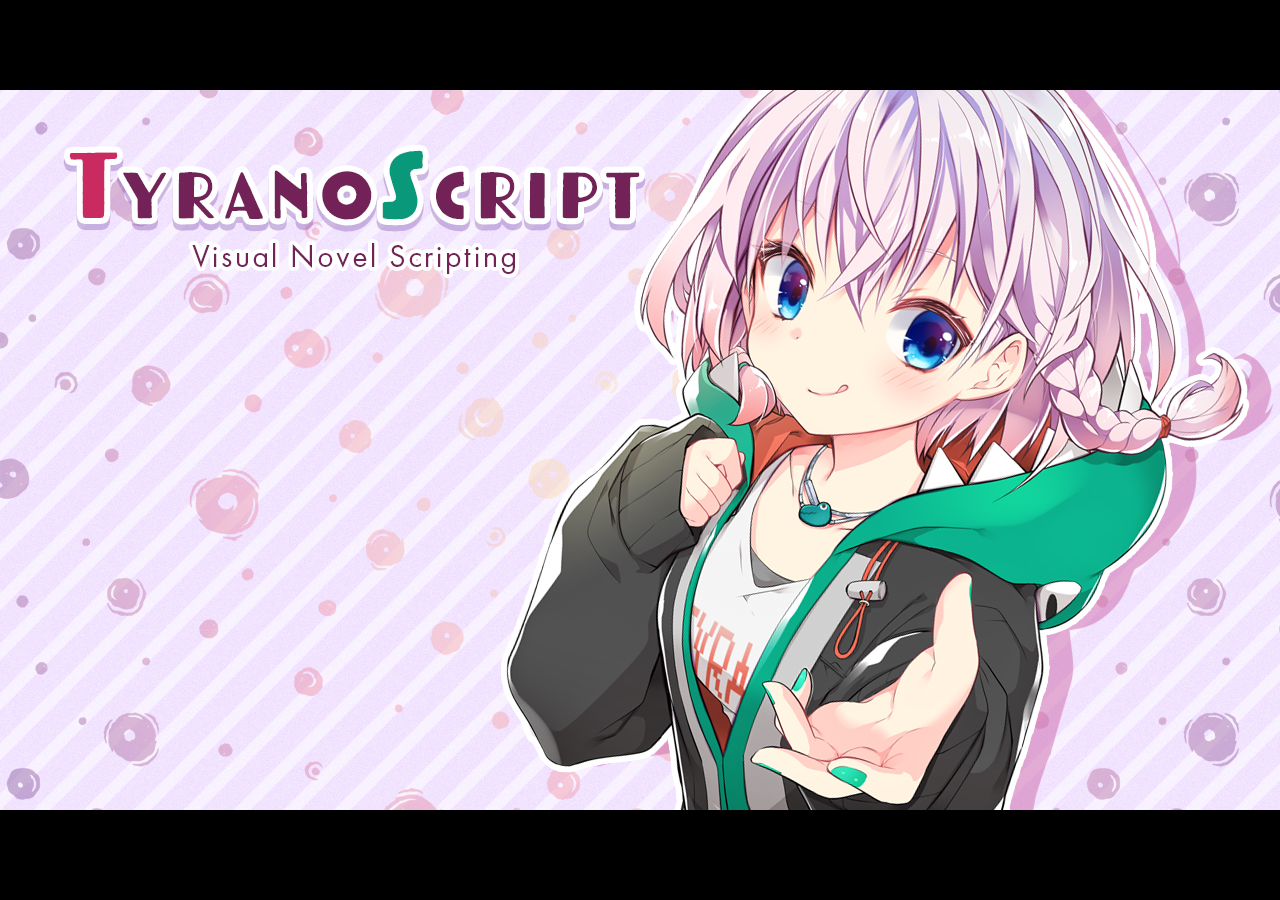
==== index.html @ f42a1395 "first commit" ====
<!DOCTYPE html>
<html>
    <head>
        <title>Loading TyranoScript</title>

        <meta http-equiv="Content-Type" content="text/html; charset=utf-8" />
        <meta name="viewport" content="width=device-width,initial-scale=1,user-scalable=no" />
        <meta name="robots" content="noindex,nofollow" />

        <style>.menu_icon_area { display: none !important; }</style>
        <link href="./tyrano/tyrano.css" rel="stylesheet" />
        <link href="./tyrano/libs/jquery-ui/jquery-ui.css" rel="stylesheet" />

        <!-- jQuery -->
        <script src="./tyrano/libs/jquery-3.6.0.min.js"></script>
        <script>
            try {
                window.jQuery = window.$ = require("./tyrano/libs/jquery-3.6.0.min.js");
            } catch (e) {}
            
            try{
                
                if(window.studio_api){
                    //Win Macなど パッケージング時 
                    window.studio_api = window.studio_api;
                    window.process = window.studio_api.ipcRenderer.sendSync("getProcess");
                }else if (window.opener.window.studio_api) {
                    //プレビューのとき
                    window.studio_api = window.opener.window.studio_api;
                    window.process = window.opener.window.studio_api.ipcRenderer.sendSync("getProcess");
                }
                
            }catch(e){
            
            }

        </script>

        <!-- jQuery Plugins -->
        <script src="./tyrano/libs/jquery-migrate-1.4.1.js"></script>
        <script src="./tyrano/libs/jquery-ui/jquery-ui.min.js"></script>
        <script src="./tyrano/libs/jquery.a3d.js"></script>
        <script src="./tyrano/libs/jsrender.min.js"></script>

        <!-- 廃止予定 alertify.js -->
        <link href="./tyrano/libs/alertify/alertify.core.css" rel="stylesheet" />
        <link href="./tyrano/libs/alertify/alertify.default.css" rel="stylesheet" />
        <script src="./tyrano/libs/alertify/alertify.min.js"></script>

        <!-- remodal -->
        <link href="./tyrano/libs/remodal/remodal.css" rel="stylesheet" />
        <link href="./tyrano/libs/remodal/remodal-default-theme.css" rel="stylesheet" />
        <script src="./tyrano/libs/remodal/remodal.js"></script>

        <!-- html2canvas -->
        <script src="./tyrano/libs/html2canvas.js"></script>

        <!-- KeyConfig.js -->
        <script src="./data/system/KeyConfig.js"></script>

        <!-- tyrano -->
        <script src="./tyrano/lang.js"></script>
        <script src="./tyrano/libs.js"></script>
        <script src="./tyrano/tyrano.js"></script>
        <script src="./tyrano/tyrano.base.js"></script>
        <script src="./tyrano/plugins/kag/kag.js"></script>
        <script src="./tyrano/plugins/kag/kag.event.js"></script>
        <script src="./tyrano/plugins/kag/kag.key_mouse.js"></script>
        <script src="./tyrano/plugins/kag/kag.layer.js"></script>
        <script src="./tyrano/plugins/kag/kag.menu.js"></script>
        <script src="./tyrano/plugins/kag/kag.parser.js"></script>
        <script src="./tyrano/plugins/kag/kag.rider.js"></script>
        <script src="./tyrano/plugins/kag/kag.studio_v6.js"></script>
        <script src="./tyrano/plugins/kag/kag.tag_audio.js"></script>
        <script src="./tyrano/plugins/kag/kag.tag_camera.js"></script>
        <script src="./tyrano/plugins/kag/kag.tag_ext.js"></script>
        <script src="./tyrano/plugins/kag/kag.tag_system.js"></script>
        <script src="./tyrano/plugins/kag/kag.tag_vchat.js"></script>
        <script src="./tyrano/plugins/kag/kag.tag_ar.js"></script>
        <script src="./tyrano/plugins/kag/kag.tag_three.js"></script>
        <script src="./tyrano/plugins/kag/kag.tag.js"></script>

        <!-- Others -->
        <link href="./tyrano/libs/textillate/assets/animate.css" rel="stylesheet" />
        <script src="./tyrano/libs/textillate/assets/jquery.lettering.js"></script>
        <script src="./tyrano/libs/textillate/jquery.textillate.js"></script>
        <script src="./tyrano/libs/jquery.touchSwipe.min.js"></script>
        <script src="./tyrano/libs/howler.js"></script>
        <script src="./tyrano/libs/jsQR.js"></script>
        <script src="./tyrano/libs/anime.min.js"></script>
        <script src="./tyrano/libs/lz-string.min.js"></script>
        
    </head>

    <body onselectstart="return false" onContextmenu="return false" ontouchmove="event.preventDefault()">
        <div id="tyrano_base" class="tyrano_base" style="overflow: hidden" unselectable="on" ondragstart="return false"></div>
        <div id="vchat_base" class="vchat_base" style="overflow: hidden" unselectable="on" ondragstart="return false"></div>

        <!--  First シナリオファイルに外部ファイルを利用したい場合は、こちらにシナリオファイルのURLを指定できます-->
        <!--
        <input type="hidden" id="first_scenario_file" value="http://test.com/tyrano/data/scenario/first.ks">
        -->

        <!-- コンフィグ調整をindex.htmlでもできる -->
        <!--
        <input type="hidden" tyrano="config" key="vchat" value="true" />
        <input type="hidden" tyrano="config" key="vchatMenuVisible" value="true" />
        -->

        <!-- モーダル用 -->
        <div class="remodal-bg"></div>
        <div
            class="remodal"
            data-remodal-id="modal"
            data-remodal-options="hashTracking:false,closeOnEscape:false,closeOnOutsideClick:false"
        >
            <h1 class="remodal_title"></h1>
            <p class="remodal_txt"></p>
            <br />
            <button data-remodal-action="cancel" id="remodal-cancel" class="remodal-cancel">Cancel</button>
            <button data-remodal-action="confirm" id="remodal-confirm" class="remodal-confirm">OK</button>
        </div>
        
        
        
        
    </body>
</html>
---- tyrano/tyrano.css ----
@import url("./css/reset.css");
@import url("./css/font.css");
@import url("./css/animate.css");
@import url("./css/glink.css");

/* レイヤ
--------------------------------------*/

html {
    touch-action: none;
    user-select: none;
}

body {
    background-color: black;
    -webkit-tap-highlight-color: transparent;
    overflow: hidden;
    touch-action: manipulation;
}

.tyrano_base {
    -moz-user-select: none;
    -webkit-user-select: none;
    -khtml-user-select: none;
    user-select: none;

    -webkit-text-size-adjust: none;

    /*Mac safari でtyrano_base の overfllow:hiddenが効かない対策*/
    -webkit-transform: translateZ(0);
    -webkit-mask-image: -webkit-radial-gradient(circle, white 100%, black 100%);

    top: 0;
    left: 0;
    right: 0;
    bottom: 0;
    margin: auto;
}

.layer {
    background-size: 100% 100%;
}

/* イベントレイヤ(ここをクリックしてゲームを進める) */
.layer_event_click {
    -webkit-tap-highlight-color: rgba(0, 0, 0, 0);
    background-color: rgba(0, 0, 0, 0);
}

/* 画面パーツ
--------------------------------------*/

/* メニューを開くボタン */
.button_menu {
    position: absolute;
    z-index: 99999;
    top: 20px;
    cursor: pointer;
}

/* クリック待ちグリフ */
.img_next {
    padding-left: 3px;
}

.chara_part_container {
    /* スタックコンテキストを生成 */
    transform: translateZ(0);
}

.plus_lighter_container img {
    mix-blend-mode: plus-lighter;
}

.tyrano_chara .chara_img {
    position: absolute;
}

/* [edit]タグで出す<input>要素 */
/*
.text_box {
}
*/

/*ダイアログボックス*/
#alertify {
    z-index: 9999999;
}

/* 汎用クラス
--------------------------------------*/

/* 左右反転 */
.reflect {
    -webkit-transform: scaleX(-1);
    -moz-transform: scaleX(-1);
    -ms-transform: scaleX(-1);
    -o-transform: scaleX(-1);
    transform: scaleX(-1);
    filter: FlipH;
}

/* 透明化 */
.hidden {
    visibility: hidden !important;
    opacity: 0 !important;
}

/* 新しいスタックコンテキストを作成 */
.z-0 {
    -webkit-transform: translateZ(0);
    transform: translateZ(0);
}

/* [filter] で付与, [free_filter] で除去 */
/*
.tyrano_filter_effect {
    -webkit-transform: translateZ(0);
    transform: translateZ(0);
}
*/

/* 縦書き
--------------------------------------*/

.vertical_text {
    font-family: "@ＭＳ 明朝";
    writing-mode: tb-rl;
    writing-mode: vertical-rl;
    -webkit-writing-mode: vertical-rl;
    float: right;
    height: 100%;
}

/* メニュー
--------------------------------------*/

.layer_menu {
    display: none;
    font-size: 1.3em;
    font-weight: bold;
    position: absolute;
    width: 100%;
    height: 100%;
}

.menu_item {
    position: relative;
    margin-top: 2%;
    text-align: center;
}

.menu_item img {
    cursor: pointer;
}

/* スクロールボタン */
.button_smart {
    cursor: pointer;
    position: absolute;
}

/* ラベル */
.img_label {
    position: absolute;
    left: 0px;
    top: 0px;
}

/* 背景 */
.img_bg_base {
    z-index: -1;
    left: 0;
    top: 0;
    width: 100%;
    height: 100%;
    position: absolute;
}

/* バックログ画面
--------------------------------------*/

.log_body {
    width: 1000px;
    height: 450px;
    margin: 50px 0 0 0;
    padding: 20px;
    border: 1px solid #798993;
    border-radius: 0;
    color: #798993;
    background: rgba(251, 250, 249, 0.5);
    font-weight: normal;
    text-align: left;
    line-height: 1.6em;
    overflow-y: scroll;
    -webkit-overflow-scrolling: touch;
    -webkit-transform: translateZ(0);
    transform: translateZ(0);
}

/* スクロールバー */
.log_body::-webkit-scrollbar {
    width: 12px;
}

.log_body::-webkit-scrollbar-thumb {
    border-radius: 0;
    background: #0f60ea;
}

.log_body::-webkit-scrollbar-track {
    background: none;
}

.display_menu .button:first-child {
    margin-top: 0;
}

.display_menu {
    overflow: visible;
    padding: 0;
    z-index: 10000;
    width: 100%;
    height: 100%;
    position: absolute;
    display: block;
}

/* セーブ・ロード画面
--------------------------------------*/

/* セーブデータリスト全体 */
.area_save_list {
    display: block;
    width: 1100px;
    height: 520px;
    margin: 30px 0 0 0;
    overflow-y: scroll;
    -webkit-overflow-scrolling: touch;
    -webkit-transform: translateZ(0);
    transform: translateZ(0);
}

/* スクロールバー */
.area_save_list::-webkit-scrollbar {
    width: 12px;
}

.area_save_list::-webkit-scrollbar-thumb {
    border-radius: 0;
    background: #0f60ea;
}

.area_save_list::-webkit-scrollbar-track {
    border-radius: 0;
    background: rgba(255, 255, 255, 0.5);
}

/* セーブデータリスト全体 */
.save_list {
    display: table;
    table-layout: fixed;
    width: 1010px;
    height: 120px;
    margin: 0;
    padding: 0;
    font-size: 18px;
    font-weight: normal;
    border: none;
    border-collapse: separate;
    border-spacing: 0 10px;
    box-sizing: border-box;
}

/* セーブデータ */
.save_list_item {
    display: table-row;
    width: 1000px;
    height: 120px;
    margin: 0;
    padding: 0;
    border: none;
    cursor: pointer;
}

.save_list_item:hover {
    background-color: rgba(153, 219, 255, 0.5);
}

/* セーブデータのサムネイル */
.save_list_item_thumb {
    display: table-cell;
    width: 190px;
    height: 120px;
    margin: 0;
    padding: 0;
    background-color: rgba(255, 255, 255, 0.3);
    background-image: url("images/system/saveslot.png");
    background-repeat: repeat-y;
    background-position: left top;
    box-sizing: border-box;
}

/* セーブデータのサムネイル画像 */
.save_list_item_thumb img {
    width: 160px;
    height: 90px;
    margin: 15px 3px 0 0;
    padding: 0;
    border-radius: 0;
}

/* セーブデータのテキスト */
.save_list_item_area {
    display: table-cell;
    width: 810px;
    height: 120px;
    padding: 15px 10px 0 0;
    border: none;
    border-radius: 0;
    background-color: rgba(255, 255, 255, 0.3);
    background-image: url("images/system/saveslot.png");
    background-repeat: repeat-y;
    background-position: right top;
    text-align: left;
    vertical-align: top;
    box-sizing: border-box;
}

/* セーブデータの日付 */
.save_list_item_date {
    display: block;
    margin: 0;
    padding: 0 0 0 20px;
    line-height: 1;
    color: #02abe6;
    font-weight: bold;
    box-sizing: border-box;
}

/* セーブデータのテキスト */
.save_list_item_text {
    display: block;
    height: 70px;
    margin: 0;
    padding: 5px 0 0 20px;
    line-height: 1.3;
    color: #666;
    overflow: hidden;
    box-sizing: border-box;
}

/* VChat
--------------------------------------*/

/* 全体のスタイル */
.vchat {
    margin-top: 25px;
}

/* 名前欄 */
.vchat-name {
    margin-top: 20px;
    font-family: Quicksand, 游ゴシック体, "Yu Gothic", YuGothic, "ヒラギノ角ゴシック Pro", "Hiragino Kaku Gothic Pro", メイリオ, Meiryo,
        Osaka, "ＭＳ Ｐゴシック", "MS PGothic", sans-serif;
}

/* 吹き出し */
.vchat_base {
    width: 100%;
    height: 100px;
    background-color: red;
    position: relative;
    display: none;
    overflow: scroll;
}

/* 吹き出しテキスト */
.vchat-text {
    -webkit-text-size-adjust: none;
    position: relative;
    margin-left: 10px;
    padding: 10px;
    border-radius: 10px;
    margin-right: 12%;
    box-shadow: 0px 3px 3px -3px rgba(0, 0, 0, 0.6);
    -webkit-box-shadow: 0px 3px 3px -3px rgba(0, 0, 0, 0.6);
    -moz-box-shadow: 0px 3px 3px -3px rgba(0, 0, 0, 0.6);
    font-size: "xx-large";

    word-break: keep-all;
    line-break: strict;
    word-wrap: break-word;
    overflow-wrap: break-word;
    -webkit-touch-callout: none;
    -webkit-user-select: none;
    user-select: none;
    font-family: Quicksand, 游ゴシック体, "Yu Gothic", YuGothic, "ヒラギノ角ゴシック Pro", "Hiragino Kaku Gothic Pro", メイリオ, Meiryo,
        Osaka, "ＭＳ Ｐゴシック", "MS PGothic", sans-serif;
    /*float: left;*/
}

.ribbon20-wrapper {
    display: block;
    position: relative;
    margin: 0 auto;
    padding: 20px 0;
    width: 300px;
    background: #f1f1f1;
}

.ribbon20 {
    display: inline-block;
    position: absolute;
    left: 0;
    top: 5px;
    box-sizing: border-box;
    padding: 0 12px;
    margin: 0;
    height: 24px;
    line-height: 24px;
    font-size: 14px;
    letter-spacing: 0.1em;
    color: white;
    background: #70c7ff;
    box-shadow: 0 2px 2px rgba(0, 0, 0, 0.12);
}

.ribbon20:before {
    position: absolute;
    content: "";
    top: 0;
    left: -7px;
    border: none;
    height: 24px;
    width: 7px;
    background: inherit;
    border-radius: 5px 0 0 5px;
}

/* 回り込み解除 */
.vchat:after,
.vchat:before {
    clear: both;
    content: "";
    display: block;
}

/* カギカッコフロート
--------------------------------------*/

.message_inner > p > span {
    position: relative;
}

/* text-stroke による縁取り
--------------------------------------*/

/* ★縁取りテキスト1文字を構成する要素ツリー
/* span.char.text-stroke
/*   span.dummy あ  … ダミー。透明。absolute。レンダリング領域を広げる役割。
/*   span.stroke あ … 縁取り。absolute。複数個でありうる。
/*   span.text あ   … テキスト本体。absolute。
/*   span.dummy あ  … ダミー。透明。relative。縁取りとテキスト本体が absolute なせいで widht, height を構成しないので
/*                    かわりにこれで width, height を構成する。*/
p .char.text-stroke {
    opacity: 1;
    display: inline-block;
    position: relative;
    z-index: auto;
    /* z-index に auto でも 0 でもない値がセットされている場合は
    /* 新しいスタックコンテキストが作成されるため、重なり順の違いが出る仕様がある
    /* ここに z-index: 10; を指定すると縁取り部分がひとつ前の文字にかぶさるようになる
    /* http://honttoni.blog74.fc2.com/blog-entry-340.html */
    /*
    z-index: 10;
    /**/
}

p .char.text-stroke.visible .entity {
    opacity: 1;
}

p .char.text-stroke span {
    margin: 0;
    padding: 0;
    position: absolute;
    display: inline-block;
    opacity: 0;
}

p .char.text-stroke .stroke {
    z-index: 100;
    transform: translateZ(0);
}

p .char.text-stroke .fill {
    z-index: 1000;
    transform: translateZ(0);
    height: 100%;
}

/* text-shadow による個別縁取り
--------------------------------------*/

/* ★縁取りテキスト1文字を構成する要素ツリー
/* span.char.text-shadow
/*   span.stroke あ … 縁取り。absolute。複数個でありうる。
/*   span.text あ   … テキスト本体。absolute。
/*   span.dummy あ  … ダミー。透明。relative。縁取りとテキスト本体が absolute なせいで widht, height を構成しないので
/*                    かわりにこれで width, height を構成する。*/
p .char.text-shadow {
    opacity: 1;
    display: inline-block;
    position: relative;
    z-index: auto;
}

p .char.text-shadow.visible .entity {
    opacity: 1;
}

p .char.text-shadow span {
    margin: 0;
    padding: 0;
    position: absolute;
    display: inline-block;
    opacity: 0;
}

p .char.text-shadow .stroke {
    z-index: auto;
    transform: translateZ(0);
}

p .char.text-shadow .fill {
    z-index: 1000;
    transform: translateZ(0);
    height: 100%;
}

/* クリック待ちグリフのカスタマイズ
--------------------------------------*/

div.img_next {
    padding: 0;
    margin-left: 3px;
    display: inline-block;
    vertical-align: baseline;
}

/*------ 図形 ------*/

/* 三角 */
.img_next_v_triangle {
    width: 20px;
    height: 20px;
    display: inline-block;
    background: white;
    clip-path: polygon(0 20%, 100% 20%, 50% 100%);
}
.img_next_triangle {
    width: 20px;
    height: 20px;
    display: inline-block;
    background: white;
    clip-path: polygon(50% 20%, 100% 100%, 0% 100%);
}

/* 丸 */
.img_next_circle {
    width: 15px;
    height: 15px;
    border-radius: 50%;
    display: inline-block;
    background: white;
    background: rgb(206, 231, 245);
}

/* 四角 */
.img_next_rectangle {
    width: 20px;
    height: 20px;
    display: inline-block;
    background: white;
}

/* ひし型 */
.img_next_diamond {
    width: 20px;
    height: 20px;
    display: inline-block;
    background: white;
    clip-path: polygon(50% 0%, 100% 50%, 50% 100%, 0% 50%);
}

/* 星 */
.img_next_star {
    width: 20px;
    height: 20px;
    display: inline-block;
    background: white;
    clip-path: polygon(50% 5%, 61% 40%, 98% 40%, 68% 62%, 79% 96%, 50% 75%, 21% 96%, 32% 62%, 2% 40%, 39% 40%);
}

/*------ アニメーション設定 ------*/

/* 瞬間的な点滅 */
.img_next_flash_momentary {
    animation-name: img_next_flash_momentary;
    animation-delay: 1000ms;
    animation-duration: 1800ms;
    animation-iteration-count: infinite;
    animation-timing-function: steps(1);
    opacity: 0;
}

@keyframes img_next_flash_momentary {
    from {
        opacity: 1;
    }
    50% {
        opacity: 0;
    }
}

/* 滑らかな点滅 */
.img_next_flash {
    animation-name: img_next_flash;
    animation-duration: 1800ms;
    animation-iteration-count: infinite;
    animation-timing-function: linear;
    opacity: 0;
}

@keyframes img_next_flash {
    from {
        opacity: 0;
    }
    50% {
        opacity: 1;
    }
    to {
        opacity: 0;
    }
}

/* 回転 */
.img_next_rotate_bounce {
    animation-name: img_next_rotate_bounce;
    animation-duration: 3200ms;
    animation-iteration-count: infinite;
    animation-timing-function: linear;
}

@keyframes img_next_rotate_bounce {
    from {
        transform: translateY(0px) rotateZ(0deg) scale(1);
    }
    12.5% {
        transform: translateY(-4px) rotateZ(45deg) scale(0.8);
    }
    25% {
        transform: translateY(0px) rotateZ(90deg) scale(1);
    }
    37.5% {
        transform: translateY(-4px) rotateZ(135deg) scale(0.8);
    }
    50% {
        transform: translateY(0px) rotateZ(180deg) scale(1);
    }
    62.5% {
        transform: translateY(-4px) rotateZ(225deg) scale(0.8);
    }
    75% {
        transform: translateY(0px) rotateZ(270deg) scale(1);
    }
    87.5% {
        transform: translateY(-4px) rotateZ(315deg) scale(0.8);
    }
    to {
        transform: translateY(0px) rotateZ(360deg) scale(1);
    }
}

/* Y軸を中心にスピン */
.img_next_spin_y {
    animation-name: img_next_spin_y;
    animation-duration: 3200ms;
    animation-iteration-count: infinite;
    animation-timing-function: linear;
}

@keyframes img_next_spin_y {
    from {
        transform: rotateY(0deg);
    }
    50% {
        transform: rotateY(180deg);
    }
    to {
        transform: rotateY(360deg);
    }
}

/* Y軸を中心にスピン */
.img_next_spin_x {
    animation-name: img_next_spin_x;
    animation-duration: 3200ms;
    animation-iteration-count: infinite;
    animation-timing-function: linear;
}

@keyframes img_next_spin_x {
    from {
        transform: rotateX(0deg);
    }
    50% {
        transform: rotateX(180deg);
    }
    to {
        transform: rotateX(360deg);
    }
}

/* Z軸を中心にスピン */
.img_next_spin_z {
    animation-name: img_next_spin_z;
    animation-duration: 3200ms;
    animation-iteration-count: infinite;
    animation-timing-function: linear;
}

@keyframes img_next_spin_z {
    from {
        transform: rotateZ(0deg);
    }
    50% {
        transform: rotateZ(180deg);
    }
    to {
        transform: rotateZ(360deg);
    }
}

/* シンプルなバウンド */
.img_next_bounce {
    animation-name: img_next_bounce;
    animation-duration: 500ms;
    animation-iteration-count: infinite;
    animation-timing-function: cubic-bezier(0, 0, 0.4, 1);
    animation-direction: alternate;
}

@keyframes img_next_bounce {
    from {
        transform: translateY(0px);
    }
    100% {
        transform: translateY(-12px);
    }
}

/* たわむバウンド */
.img_next_soft_bounce {
    animation-name: img_next_soft_bounce;
    animation-duration: 500ms;
    animation-iteration-count: infinite;
    animation-timing-function: cubic-bezier(0, 0, 0.4, 1);
    animation-direction: alternate;
}

@keyframes img_next_soft_bounce {
    from {
        transform: translateY(0px) scaleY(0.8) scaleX(1.2);
    }
    25% {
        transform: translateY(-2px) scaleY(1) scaleX(1);
    }
    100% {
        transform: translateY(-12px);
    }
}

/* 拡縮 */
.img_next_zoom {
    animation-name: img_next_zoom;
    animation-duration: 500ms;
    animation-iteration-count: infinite;
    animation-timing-function: linear;
    animation-direction: alternate;
}

@keyframes img_next_zoom {
    from {
        transform: scale(1);
    }
    100% {
        transform: scale(1.2);
    }
}

/* クリックエフェクト
--------------------------------------*/

.tyrano_click_effect {
    display: none;
    position: absolute;
    left: 0;
    top: 0;
    width: 100px;
    height: 100px;
    border-radius: 50%;
    background-color: white;
    animation-name: tyrano_click_effect;
    animation-duration: 300ms;
    animation-iteration-count: 1;
    animation-timing-function: linear;
    animation-fill-mode: forwards;
    transform-origin: center center;
    transform: translate(-50%, -50%) scale(1);
    pointer-events: none;
    mix-blend-mode: overlay;
}

@keyframes tyrano_click_effect {
    from {
        transform: translate(-50%, -50%) scale(1);
    }
    100% {
        transform: translate(-50%, -50%) scale(1.2);
        opacity: 0;
    }
}

/* フォーカス
--------------------------------------*/

/* デフォルトのフォーカススタイルはオフにしておく
 * (ただのマウスダウンでフォーカスが一瞬当たったケースでアウトラインが出ないように) */
[data-event-tag="button"]:focus,
[data-event-tag="link"]:focus,
[data-event-tag="glink"]:focus {
    outline: none;
}

/* キーボードによってフォーカスが当たったとき */
:focus.focus {
    outline-offset: 0px;
    outline-style: none;
    outline-width: 0px;
    outline-color: transparent;
}

/* 仮想マウスカーソル
--------------------------------------*/

/* 仮想マウスカーソル */
#vmouse {
    margin-left: 0px;
    margin-top: 0px;
    transform-origin: left top;
    position: fixed;
    display: block;
    left: 0;
    top: 0;
    z-index: 9999999999;
    pointer-events: none;
    background-repeat: no-repeat;
    background-position: left top;
    transition: transform 50ms linear, opacity 100ms linear;
    opacity: 0;
    user-select: none;
}

/* 仮想マウスカーソルが表示されているとき
 * 本当のマウスカーソルは非表示にする */
html.vmouse-displayed,
html.vmouse-displayed * {
    cursor: none !important;
}

/* remodal のカスタマイズ
--------------------------------------*/

/* ボタン */
#remodal-confirm,
#remodal-cancel {
    cursor: pointer;
    -moz-user-select: none;
    user-select: none;
    -webkit-user-drag: none;
    margin: 0 2px;
}

/* ボタン(画像) */
img#remodal-confirm,
img#remodal-cancel {
    display: inline-block;
}

/* メッセージボックス */
/*
[data-remodal-id="modal"] {
}
*/

/* 背景となるアウター要素 */
.remodal-wrapper .remodal-base,
.remodal-wrapper .remodal-base .remodal-image,
.remodal-wrapper .remodal-boxbase {
    display: block;
    position: fixed;
    top: 0;
    left: 0;
    width: 100%;
    height: 100%;
    z-index: -1;
    background-image: none;
    background-color: transparent;
    background-repeat: no-repeat;
    background-size: auto;
    background-position: center;
    opacity: 1;
    pointer-events: none;
}

/* メッセージボックスのテキスト */
.remodal-wrapper .remodal_title,
.remodal-wrapper .remodal_txt {
    pointer-events: auto;
    user-select: auto;
    cursor: auto;
}

/*-- キーフレアニメ --*/
.remodal-is-opening .remodal-base,
.remodal-is-closing .remodal-base {
    -webkit-animation-duration: 0.3s;
    animation-duration: 0.3s;
    -webkit-animation-fill-mode: forwards;
    animation-fill-mode: forwards;
}

.remodal-is-opening .remodal-base {
    -webkit-animation-name: remodal-overlay-opening-keyframes;
    animation-name: remodal-overlay-opening-keyframes;
}

.remodal-is-closing .remodal-base {
    -webkit-animation-name: remodal-overlay-closing-keyframes;
    animation-name: remodal-overlay-closing-keyframes;
}

/* スキップ開始時・終了時などに画面中央に出すエフェクト
--------------------------------------*/

.mode_effect {
    position: absolute;
    top: 0;
    left: 0;
    right: 0;
    bottom: 0;
    margin: auto;
    display: block;
    pointer-events: none;
    justify-content: center;
    align-items: center;
    display: flex;
    transform-origin: center center;
    animation: mode_effect 800ms linear forwards;
    z-index: 9999999999;
}

.mode_effect_default {
    background: rgba(0, 0, 0, 1);
    border-radius: 50%;
    font-size: 10px;
    width: 15em;
    height: 15em;
}

.mode_effect_default.stop > div:first-child,
.mode_effect_default.stop > div:last-child,
.mode_effect_default.auto > div:last-child,
.mode_effect_default.skip > div:first-child,
.mode_effect_default.skip > div:last-child {
    content: "";
    position: absolute;
    top: 0;
    left: 0;
    right: 0;
    bottom: 0;
    margin: auto;
    display: block;
    pointer-events: none;
    background: transparent;
    width: 7em;
    height: 7em;
    box-sizing: border-box;
    border-bottom: 3.5em solid transparent;
    border-left: 3.5em solid white;
    border-right: 3.5em solid transparent;
    border-top: 3.5em solid transparent;
}

.mode_effect_default.skip > div:first-child,
.mode_effect_default.skip > div:last-child {
    transform: translateX(0.6em);
}

.mode_effect_default.skip > div:last-child {
    left: 7em;
}

.mode_effect_default.auto > div:first-child {
    display: none;
}
.mode_effect_default.auto > div:last-child {
    border-bottom: 3.5em solid transparent;
    border-left: 5.7em solid white;
    border-right: 5.7em solid transparent;
    border-top: 3.5em solid transparent;
    left: 5.4em;
}

.mode_effect_default.stop > div:first-child,
.mode_effect_default.stop > div:last-child {
    position: relative;
    left: 0;
    border: none;
    width: 40%;
    height: 40%;
    border-right: 1.8em solid white;
}

.mode_effect_default.stop > div:last-child {
    border-right: none;
    border-left: 1.8em solid white;
}

@keyframes mode_effect {
    from {
        transform: scale(1);
        opacity: 0.4;
    }
    to {
        transform: scale(1.2);
        opacity: 0;
    }
}

/* ローディングの通知を画面端に出す
--------------------------------------*/

.tyrano-loading {
    position: absolute;
    left: 0;
    top: 0;
    display: inline-flex;
    box-sizing: border-box;
    font-size: 25px;
    align-items: center;
    margin: 0.7em;
    pointer-events: none;
    font-weight: bold;
    z-index: 9999999999;
    filter: drop-shadow(0 0 0.2em black);
}

.tyrano-loading .icon {
    box-sizing: border-box;
    width: 1.5em;
    height: 1.5em;
    border-radius: 100%;
    border: 0.2em solid rgba(255, 255, 255, 0.2);
    border-top-color: #fff;
    animation: tyrano-loading-spin 1s infinite linear;
}

.tyrano-loading .message {
    margin-left: 0.7em;
    color: white;
    line-height: 100%;
}

.tyrano-loading .message::after {
    content: " ";
    animation: dot-animation 2s steps(4) infinite;
    animation-duration: inherit;
    position: absolute;
}

@keyframes dot-animation {
    0% {
        content: "";
    }
    25% {
        content: ".";
    }
    50% {
        content: "..";
    }
    75% {
        content: "...";
    }
}

@keyframes tyrano-loading-spin {
    100% {
        transform: rotate(360deg);
    }
}


#three-cursor{
    
    position: fixed;

    /*丸の大きさと色の指定*/
    background: #fff;
    border-radius:10px;
    width: 20px;
    height: 20px;
    margin: -10px 0 0 -10px;/*真ん中にくるようにマイナスマージンで調整*/

    z-index: 2;/*一番手前に来るように*/
    pointer-events: none;/*クリックできなくなるのを防ぐため。noneで対応*/
    opacity: 1;
}
---- tyrano/libs/alertify/alertify.core.css ----
.alertify,
.alertify-show,
.alertify-log {
	-webkit-transition: all 500ms cubic-bezier(0.175, 0.885, 0.320, 1.275);
	   -moz-transition: all 500ms cubic-bezier(0.175, 0.885, 0.320, 1.275);
	    -ms-transition: all 500ms cubic-bezier(0.175, 0.885, 0.320, 1.275);
	     -o-transition: all 500ms cubic-bezier(0.175, 0.885, 0.320, 1.275);
	        transition: all 500ms cubic-bezier(0.175, 0.885, 0.320, 1.275); /* easeOutBack */
}
.alertify-hide {
	-webkit-transition: all 250ms cubic-bezier(0.600, -0.280, 0.735, 0.045);
	   -moz-transition: all 250ms cubic-bezier(0.600, -0.280, 0.735, 0.045);
	    -ms-transition: all 250ms cubic-bezier(0.600, -0.280, 0.735, 0.045);
	     -o-transition: all 250ms cubic-bezier(0.600, -0.280, 0.735, 0.045);
	        transition: all 250ms cubic-bezier(0.600, -0.280, 0.735, 0.045); /* easeInBack */
}
.alertify-log-hide {
	-webkit-transition: all 500ms cubic-bezier(0.600, -0.280, 0.735, 0.045);
	   -moz-transition: all 500ms cubic-bezier(0.600, -0.280, 0.735, 0.045);
	    -ms-transition: all 500ms cubic-bezier(0.600, -0.280, 0.735, 0.045);
	     -o-transition: all 500ms cubic-bezier(0.600, -0.280, 0.735, 0.045);
	        transition: all 500ms cubic-bezier(0.600, -0.280, 0.735, 0.045); /* easeInBack */
}
.alertify-cover {
	position: fixed; z-index: 99999;
	top: 0; right: 0; bottom: 0; left: 0;
	background-color:white;
	filter:alpha(opacity=0);
	opacity:0;
}
	.alertify-cover-hidden {
		display: none;
	}
.alertify {
	position: fixed; z-index: 99999;
	top: 50px; left: 50%;
	width: 550px;
	margin-left: -275px;
	opacity: 1;
}
	.alertify-hidden {
		-webkit-transform: translate(0,-150px);
		   -moz-transform: translate(0,-150px);
		    -ms-transform: translate(0,-150px);
		     -o-transform: translate(0,-150px);
		        transform: translate(0,-150px);
		opacity: 0;
		display: none;
	}
	/* overwrite display: none; for everything except IE6-8 */
	:root *> .alertify-hidden {
		display: block;
		visibility: hidden;
	}
.alertify-logs {
	position: fixed;
	z-index: 5000;
	bottom: 10px;
	right: 10px;
	width: 300px;
}
.alertify-logs-hidden {
	display: none;
}
	.alertify-log {
		display: block;
		margin-top: 10px;
		position: relative;
		right: -300px;
		opacity: 0;
	}
	.alertify-log-show {
		right: 0;
		opacity: 1;
	}
	.alertify-log-hide {
		-webkit-transform: translate(300px, 0);
		   -moz-transform: translate(300px, 0);
		    -ms-transform: translate(300px, 0);
		     -o-transform: translate(300px, 0);
		        transform: translate(300px, 0);
		opacity: 0;
	}
	.alertify-dialog {
		padding: 25px;
	}
		.alertify-resetFocus {
			border: 0;
			clip: rect(0 0 0 0);
			height: 1px;
			margin: -1px;
			overflow: hidden;
			padding: 0;
			position: absolute;
			width: 1px;
		}
		.alertify-inner {
			text-align: center;
		}
		.alertify-text {
			margin-bottom: 15px;
			width: 100%;
			-webkit-box-sizing: border-box;
			   -moz-box-sizing: border-box;
			        box-sizing: border-box;
			font-size: 100%;
		}
		.alertify-buttons {
		}
			.alertify-button,
			.alertify-button:hover,
			.alertify-button:active,
			.alertify-button:visited {
				background: none;
				text-decoration: none;
				border: none;
				/* line-height and font-size for input button */
				line-height: 1.5;
				font-size: 100%;
				display: inline-block;
				cursor: pointer;
				margin-left: 5px;
			}

@media only screen and (max-width: 680px) {
	.alertify,
	.alertify-logs {
		width: 90%;
		-webkit-box-sizing: border-box;
		   -moz-box-sizing: border-box;
		        box-sizing: border-box;
	}
	.alertify {
		left: 5%;
		margin: 0;
	}
}
---- tyrano/libs/alertify/alertify.default.css ----
/**
 * Default Look and Feel
 */
.alertify,
.alertify-log {
	font-family: sans-serif;
}
.alertify {
	background: #FFF;
	border: 10px solid #333; /* browsers that don't support rgba */
	border: 10px solid rgba(0,0,0,.7);
	border-radius: 8px;
	box-shadow: 0 3px 3px rgba(0,0,0,.3);
	-webkit-background-clip: padding;     /* Safari 4? Chrome 6? */
	   -moz-background-clip: padding;     /* Firefox 3.6 */
	        background-clip: padding-box; /* Firefox 4, Safari 5, Opera 10, IE 9 */
}
	.alertify-text {
		border: 1px solid #CCC;
		padding: 10px;
		border-radius: 4px;
	}
	.alertify-button {
		border-radius: 4px;
		color: #FFF;
		font-weight: bold;
		padding: 6px 15px;
		text-decoration: none;
		text-shadow: 1px 1px 0 rgba(0,0,0,.5);
		box-shadow: inset 0 1px 0 0 rgba(255,255,255,.5);
		background-image: -webkit-linear-gradient(top, rgba(255,255,255,.3), rgba(255,255,255,0));
		background-image:    -moz-linear-gradient(top, rgba(255,255,255,.3), rgba(255,255,255,0));
		background-image:     -ms-linear-gradient(top, rgba(255,255,255,.3), rgba(255,255,255,0));
		background-image:      -o-linear-gradient(top, rgba(255,255,255,.3), rgba(255,255,255,0));
		background-image:         linear-gradient(top, rgba(255,255,255,.3), rgba(255,255,255,0));
	}
	.alertify-button:hover,
	.alertify-button:focus {
		outline: none;
		background-image: -webkit-linear-gradient(top, rgba(0,0,0,.1), rgba(0,0,0,0));
		background-image:    -moz-linear-gradient(top, rgba(0,0,0,.1), rgba(0,0,0,0));
		background-image:     -ms-linear-gradient(top, rgba(0,0,0,.1), rgba(0,0,0,0));
		background-image:      -o-linear-gradient(top, rgba(0,0,0,.1), rgba(0,0,0,0));
		background-image:         linear-gradient(top, rgba(0,0,0,.1), rgba(0,0,0,0));
	}
	.alertify-button:focus {
		box-shadow: 0 0 15px #2B72D5;
	}
	.alertify-button:active {
		position: relative;
		box-shadow: inset 0 2px 4px rgba(0,0,0,.15), 0 1px 2px rgba(0,0,0,.05);
	}
		.alertify-button-cancel,
		.alertify-button-cancel:hover,
		.alertify-button-cancel:focus {
			background-color: #FE1A00;
			border: 1px solid #D83526;
		}
		.alertify-button-ok,
		.alertify-button-ok:hover,
		.alertify-button-ok:focus {
			background-color: #5CB811;
			border: 1px solid #3B7808;
		}

.alertify-log {
	background: #1F1F1F;
	background: rgba(0,0,0,.9);
	padding: 15px;
	border-radius: 4px;
	color: #FFF;
	text-shadow: -1px -1px 0 rgba(0,0,0,.5);
}
	.alertify-log-error {
		background: #FE1A00;
		background: rgba(254,26,0,.9);
	}
	.alertify-log-success {
		background: #5CB811;
		background: rgba(92,184,17,.9);
	}
---- tyrano/libs/remodal/remodal.css ----
/*
 *  Remodal - v1.1.1
 *  Responsive, lightweight, fast, synchronized with CSS animations, fully customizable modal window plugin with declarative configuration and hash tracking.
 *  http://vodkabears.github.io/remodal/
 *
 *  Made by Ilya Makarov
 *  Under MIT License
 */

/* ==========================================================================
   Remodal's necessary styles
   ========================================================================== */

/* Hide scroll bar */

html.remodal-is-locked {

/* overflow: hidden; */

  -ms-touch-action: none;
  touch-action: none;
}

/* Anti FOUC */

.remodal,
[data-remodal-id] {
  display: none;
}

/* Necessary styles of the overlay */

.remodal-overlay {
  position: fixed;
  z-index: 9999999;
  top: -5000px;
  right: -5000px;
  bottom: -5000px;
  left: -5000px;

  display: none;
}

/* Necessary styles of the wrapper */

.remodal-wrapper {
  position: fixed;
  z-index: 100000000;
  top: 0;
  right: 0;
  bottom: 0;
  left: 0;

  display: none;
  overflow: auto;

  text-align: center;

  -webkit-overflow-scrolling: touch;
}

.remodal-wrapper:after {
  display: inline-block;

  height: 100%;
  margin-left: -0.05em;

  content: "";
}

/* Fix iPad, iPhone glitches */

.remodal-overlay,
.remodal-wrapper {
  -webkit-backface-visibility: hidden;
  backface-visibility: hidden;
}

/* Necessary styles of the modal dialog */

.remodal {
  position: relative;

  outline: none;

  -webkit-text-size-adjust: 100%;
  -ms-text-size-adjust: 100%;
  text-size-adjust: 100%;
}

.remodal-is-initialized {
  /* Disable Anti-FOUC */
  display: inline-block;
}
---- tyrano/libs/remodal/remodal-default-theme.css ----
/*
 *  Remodal - v1.1.1
 *  Responsive, lightweight, fast, synchronized with CSS animations, fully customizable modal window plugin with declarative configuration and hash tracking.
 *  http://vodkabears.github.io/remodal/
 *
 *  Made by Ilya Makarov
 *  Under MIT License
 */

/* ==========================================================================
   Remodal's default mobile first theme
   ========================================================================== */

/* Default theme styles for the background */

.remodal-bg.remodal-is-opening,
.remodal-bg.remodal-is-opened {
  -webkit-filter: blur(3px);
  filter: blur(3px);
}

/* Default theme styles of the overlay */

.remodal-overlay {
  background: rgba(43, 46, 56, 0.9);
}

.remodal-overlay.remodal-is-opening,
.remodal-overlay.remodal-is-closing {
  -webkit-animation-duration: 0.3s;
  animation-duration: 0.3s;
  -webkit-animation-fill-mode: forwards;
  animation-fill-mode: forwards;
}

.remodal-overlay.remodal-is-opening {
  -webkit-animation-name: remodal-overlay-opening-keyframes;
  animation-name: remodal-overlay-opening-keyframes;
}

.remodal-overlay.remodal-is-closing {
  -webkit-animation-name: remodal-overlay-closing-keyframes;
  animation-name: remodal-overlay-closing-keyframes;
}

/* Default theme styles of the wrapper */

.remodal-wrapper {
  padding: 10px 10px 0;
}

/* Default theme styles of the modal dialog */

.remodal {
  box-sizing: border-box;
  width: 100%;
  margin-bottom: 10px;
  padding: 35px;

  -webkit-transform: translate3d(0, 0, 0);
  transform: translate3d(0, 0, 0);

  color: #2b2e38;
  background: #fff;
}

.remodal.remodal-is-opening,
.remodal.remodal-is-closing {
  -webkit-animation-duration: 0.3s;
  animation-duration: 0.3s;
  -webkit-animation-fill-mode: forwards;
  animation-fill-mode: forwards;
}

.remodal.remodal-is-opening {
  -webkit-animation-name: remodal-opening-keyframes;
  animation-name: remodal-opening-keyframes;
}

.remodal.remodal-is-closing {
  -webkit-animation-name: remodal-closing-keyframes;
  animation-name: remodal-closing-keyframes;
}

/* Vertical align of the modal dialog */

.remodal,
.remodal-wrapper:after {
  vertical-align: middle;
}

/* Close button */

.remodal-close {
  position: absolute;
  top: 0;
  left: 0;

  display: block;
  overflow: visible;

  width: 35px;
  height: 35px;
  margin: 0;
  padding: 0;

  cursor: pointer;
  -webkit-transition: color 0.2s;
  transition: color 0.2s;
  text-decoration: none;

  color: #95979c;
  border: 0;
  outline: 0;
  background: transparent;
}

.remodal-close:hover,
.remodal-close:focus {
  color: #2b2e38;
}

.remodal-close:before {
  font-family: Arial, "Helvetica CY", "Nimbus Sans L", sans-serif !important;
  font-size: 25px;
  line-height: 35px;

  position: absolute;
  top: 0;
  left: 0;

  display: block;

  width: 35px;

  content: "\00d7";
  text-align: center;
}

/* Dialog buttons */

.remodal-confirm,
.remodal-cancel {
  font: inherit;

  display: inline-block;
  overflow: visible;

  min-width: 110px;
  margin: 0;
  padding: 12px 0;

  cursor: pointer;
  -webkit-transition: background 0.2s;
  transition: background 0.2s;
  text-align: center;
  vertical-align: middle;
  text-decoration: none;

  border: 0;
  outline: 0;
}

.remodal-confirm {
  color: #fff;
  background: #81c784;
}

.remodal-confirm:hover,
.remodal-confirm:focus {
  background: #66bb6a;
}

.remodal-cancel {
  color: #fff;
  background: #e57373;
}

.remodal-cancel:hover,
.remodal-cancel:focus {
  background: #ef5350;
}

/* Remove inner padding and border in Firefox 4+ for the button tag. */

.remodal-confirm::-moz-focus-inner,
.remodal-cancel::-moz-focus-inner,
.remodal-close::-moz-focus-inner {
  padding: 0;

  border: 0;
}

/* Keyframes
   ========================================================================== */

@-webkit-keyframes remodal-opening-keyframes {
  from {
    -webkit-transform: scale(1.05);
    transform: scale(1.05);

    opacity: 0;
  }
  to {
    -webkit-transform: none;
    transform: none;

    opacity: 1;

    -webkit-filter: blur(0);
    filter: blur(0);
  }
}

@keyframes remodal-opening-keyframes {
  from {
    -webkit-transform: scale(1.05);
    transform: scale(1.05);

    opacity: 0;
  }
  to {
    -webkit-transform: none;
    transform: none;

    opacity: 1;

    -webkit-filter: blur(0);
    filter: blur(0);
  }
}

@-webkit-keyframes remodal-closing-keyframes {
  from {
    -webkit-transform: scale(1);
    transform: scale(1);

    opacity: 1;
  }
  to {
    -webkit-transform: scale(0.95);
    transform: scale(0.95);

    opacity: 0;

    -webkit-filter: blur(0);
    filter: blur(0);
  }
}

@keyframes remodal-closing-keyframes {
  from {
    -webkit-transform: scale(1);
    transform: scale(1);

    opacity: 1;
  }
  to {
    -webkit-transform: scale(0.95);
    transform: scale(0.95);

    opacity: 0;

    -webkit-filter: blur(0);
    filter: blur(0);
  }
}

@-webkit-keyframes remodal-overlay-opening-keyframes {
  from {
    opacity: 0;
  }
  to {
    opacity: 1;
  }
}

@keyframes remodal-overlay-opening-keyframes {
  from {
    opacity: 0;
  }
  to {
    opacity: 1;
  }
}

@-webkit-keyframes remodal-overlay-closing-keyframes {
  from {
    opacity: 1;
  }
  to {
    opacity: 0;
  }
}

@keyframes remodal-overlay-closing-keyframes {
  from {
    opacity: 1;
  }
  to {
    opacity: 0;
  }
}

/* Media queries
   ========================================================================== */

@media only screen and (min-width: 641px) {
  .remodal {
    max-width: 700px;
  }
}

/* IE8
   ========================================================================== */

.lt-ie9 .remodal-overlay {
  background: #2b2e38;
}

.lt-ie9 .remodal {
  width: 700px;
}
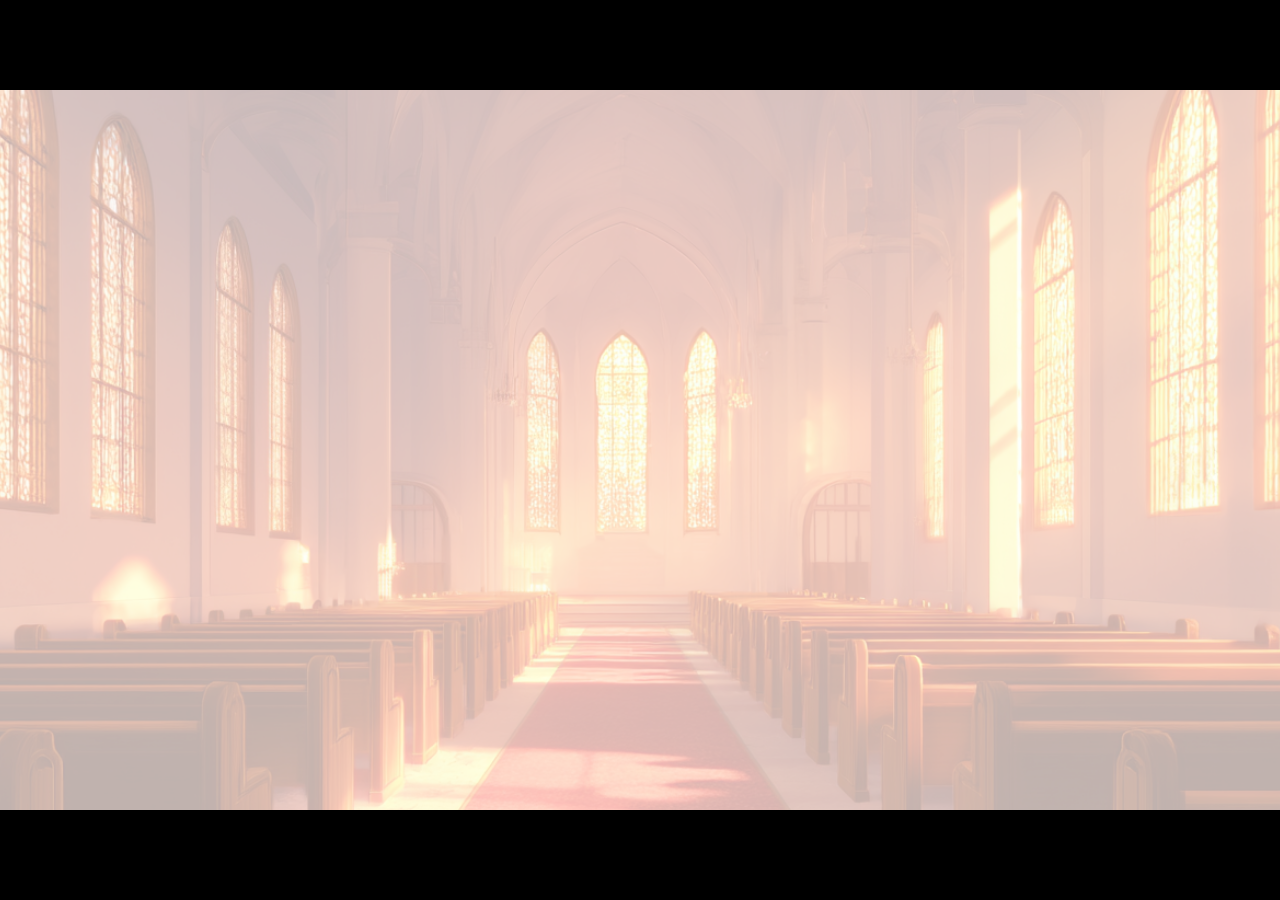
==== commit 5785a30c: "web03/05" ====
--- a/index.html
+++ b/index.html
@@ -8,6 +8,13 @@
         <meta name="robots" content="noindex,nofollow" />
 
         <style>.menu_icon_area { display: none !important; }</style>
+
+        <!-- 初回読み込み高速化：タイトル画面の主要アセットをページ解析と同時にダウンロード -->
+        <link rel="preload" as="image" href="./data/bgimage/title_menu.png">
+        <link rel="preload" as="image" href="./data/fgimage/chara/tensi/tensi_normal.png">
+        <link rel="preload" as="image" href="./data/image/title/title_logo.png">
+        <link rel="preload" as="audio" href="./data/bgm/op.mp3" crossorigin>
+
         <link href="./tyrano/tyrano.css" rel="stylesheet" />
         <link href="./tyrano/libs/jquery-ui/jquery-ui.css" rel="stylesheet" />
 
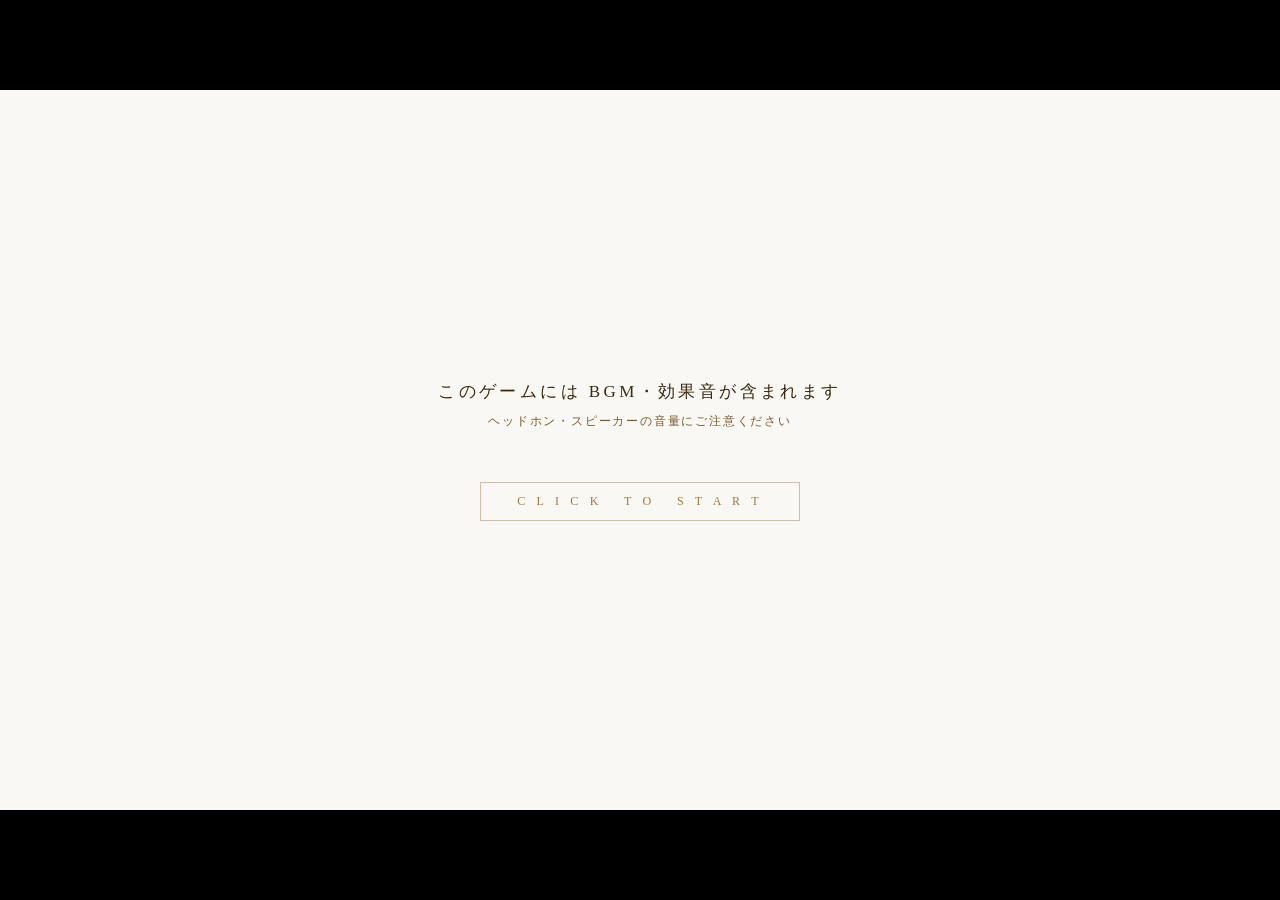
==== commit 6f571fd0: "Add web preload gate for browser build" ====
--- a/index.html
+++ b/index.html
@@ -8,13 +8,6 @@
         <meta name="robots" content="noindex,nofollow" />
 
         <style>.menu_icon_area { display: none !important; }</style>
-
-        <!-- 初回読み込み高速化：タイトル画面の主要アセットをページ解析と同時にダウンロード -->
-        <link rel="preload" as="image" href="./data/bgimage/title_menu.png">
-        <link rel="preload" as="image" href="./data/fgimage/chara/tensi/tensi_normal.png">
-        <link rel="preload" as="image" href="./data/image/title/title_logo.png">
-        <link rel="preload" as="audio" href="./data/bgm/op.mp3" crossorigin>
-
         <link href="./tyrano/tyrano.css" rel="stylesheet" />
         <link href="./tyrano/libs/jquery-ui/jquery-ui.css" rel="stylesheet" />
 
@@ -64,6 +57,7 @@
 
         <!-- KeyConfig.js -->
         <script src="./data/system/KeyConfig.js"></script>
+        <script src="./data/system/web_preload.js"></script>
 
         <!-- tyrano -->
         <script src="./tyrano/lang.js"></script>
